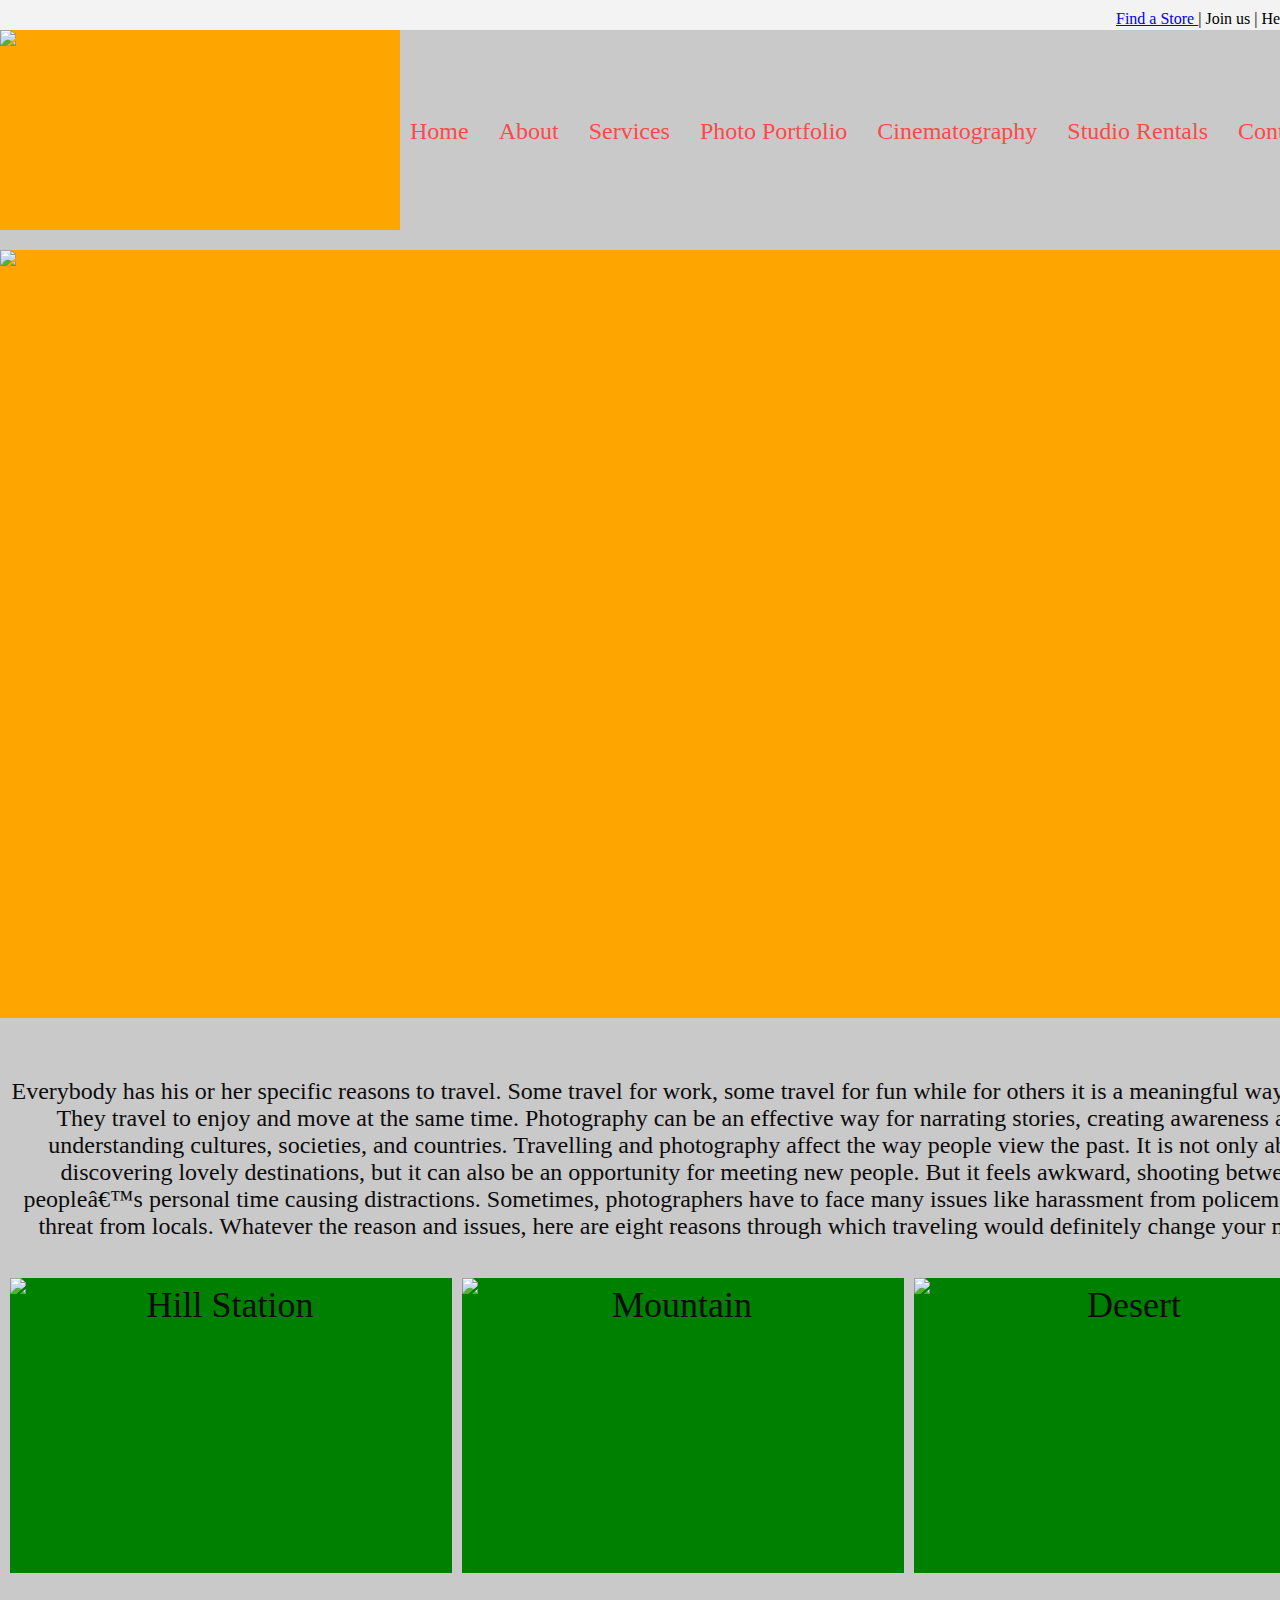
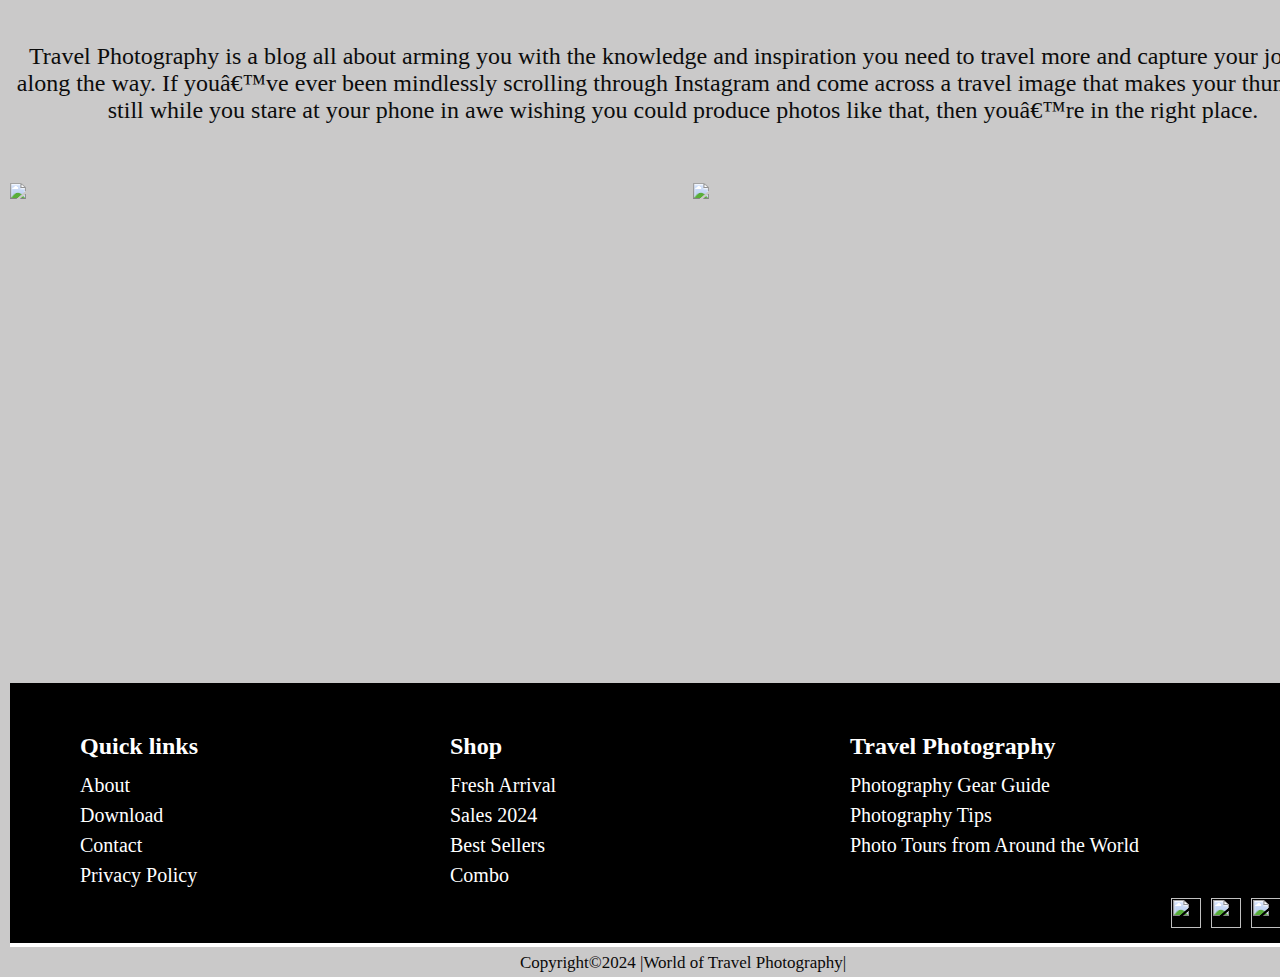
==== index.html @ cd47b2cc "Add files via upload" ====
<!doctype html>
    <html>
    <head>
    <meta charset="utf-a">
    <title>Photography</title>
    <link rel="stylesheet" href="layout.css">
    </head>
    
    <body>
    <div class="container">
    <div class="topbar">
		
	<div class="topcontact"></div>
	<div class="store"> <a href="#">Find a Store </a> | Join us | Help</div>
     
	</div>
    <!-- header start-->
     <div class="header">
    <div class="logo">
    <div class="logoimg"><img src="images/logo.jpg"></div>
    </div>
    <div class="menu">
        <ul>
            <li><a href="index.html">Home</a></li>
            <li><a href="about.html">About</a></li>
            <li><a href="services.html">Services</a></li>
            <li><a href="photoportfolio.html">Photo Portfolio</a></li>
            <li><a href="cinematography.html">Cinematography</a></li>
	    <li><a href="studiorentals.html">Studio Rentals </a></li>
            <li><a href="contact.html">Contact</a></li>

            </ul>   
        </div>
 
    <!--header finish-->


    <!--Banner start-->
    <div class="banner">
    <div class="imgbox"><img src="images/Home2.jpg"></div>
    <div class="title"> Travel Photography</div>
    <div class="content">Travel photography, in general, has become a very tough career field over the last twenty years. Digital cameras have put great photography who were fortunate to produce photos in the past. Image editing software was expensive to customers, so it was only used by professional photographers. But over the past twenty years, prices have plunged and now anyone with more than two hundred dollars can afford a DSLR and professional editing set.</div>
    </div>
    <!--Banner Finish-->


    <!-- start-->
    <div class="maincontent">
    <div class="content2">Everybody has his or her specific reasons to travel. Some travel for work, some travel for fun while for others it is a meaningful way of life. They travel to enjoy and move at the same time. Photography can be an effective way for narrating stories, creating awareness and understanding cultures, societies, and countries. Travelling and photography affect the way people view the past. It is not only about discovering lovely destinations, but it can also be an opportunity for meeting new people. But it feels awkward, shooting between people’s personal time causing distractions. Sometimes, photographers have to face many issues like harassment from policemen and threat from locals. Whatever the reason and issues, here are eight reasons through which traveling would definitely change your mind:</div>    
    </div>
		
		
    <div class="clearfix"></div>
		
    <div class="servicebox">
    <div class="image"><img src="images/service box1.jpg"></div>
    <div class="heading">Hill Station</div>
    
    </div>
    <div class="servicebox">
    <div class="image"><img src="images/service box2.jpg"></div>
    <div class="heading">Mountain</div> 
    </div>

    <div class="servicebox">
    <div class="image"><img src="images/service box3.jpg"></div>
    <div class="heading">Desert</div>
    </div>



    <div class="clearfix"></div>
    <div class="midbanner">
    <div class="content2">Travel Photography is a blog all about arming you with the knowledge and inspiration you need to travel more and capture your journey along the way. If you’ve ever been mindlessly scrolling through Instagram and come across a travel image that makes your thumb stop still while you stare at your phone in awe wishing you could produce photos like that, then you’re in the right place.</div>
    </div>


    <div class="about">
    <div class="aboutimg"><img src="images/about.jpg"></div>
    </div>
    <div class="abouting">
    <div class="aboutingimg"><img src="images/abouting.jpg"></div>
    </div>
    


    <div class="clearfix"></div>
    <div class="btmbanner"></div>
    <div class="footer">
    <div class="footerbox1">
    <h2>Quick links</h2>
    <ul>
    <li><a href="#">About</a></li>	
<li><a href="#">Download</a></li>	
<li><a href="#">Contact</a></li>	
<li><a href="#">Privacy Policy</a></li>	
</ul>
</div>
	<div class="footerbox2 ml">
	<h2>Shop</h2>
	<ul>
	<li><a href="#"> Fresh Arrival</a></li>
	<li><a href="#"> Sales 2024</a></li>
	<li><a href="#"> Best Sellers</a></li>
	<li><a href="#"> Combo </a></li>
	</ul>
	</div>
	
	<div class="footerbox4 ">
     <h2>Travel Photography</h2>
    <ul>
        <li><a href="#"> Photography Gear Guide</a></li>
        <li><a href="#"> Photography Tips</a></li>
        <li><a href="#"> Photo Tours from Around the World</a></li>
    </ul>
    </div>
	<div class="clearfix"></div>
	</div>
   

    <div class="footer2">
    <div class="social">
     <ul>
        <li><img src="images/I-logo.jpg" width="30px" height="30px"></li>
        <li><img src="images/F-logo.jpg" Width="30px" height="30px"></li>
        <li><img src="images/T-logo.jpg" Width="30px" height="30px"></li>
        <li><img src="images/Y-logo.jpg" Width="30px" height="30px"></li>
        </ul>
    </div>
    <div class="credits"> Copyright&copy;2024 |World of Travel Photography|</div>
    </div>
    </div>
</body>
  
</html>
---- layout.css ----
*{margin:0px; padding:0px;}
body {background:#cac9c9;}

.container {width:1366px; height:auto; margin:auto;}


.topbar {width:1366px; height:30px;  background:#f3f3f3;}

.store { width:250px; height:25px; float: right; padding-left:50px; padding-top:10px;}

/* header css start */

.header{ width:1366px; height:100px; }

.logo {width:400px; height:200px; float:left;   margin-bottom:20px; background: orange;}



.menu {width:1366px; height:40px;   padding-top:80px; }

.menu ul {list-style: none;}

.menu ul li { float:left;}

.menu ul li a {  height:32px; color:rgb(250, 74, 74); text-decoration:none;display: block;  text-align:center; font-size:24px; padding:8px 20px 0px 10px;  }

.menu ul li a:hover { color:red; background:yellow;}



/* header css finish */
.banner {width: 1366px; height:768px; background:orange;  position: relative; overflow: hidden;}

.imgbox {width:1366px; height:768px; position: absolute; transition:all; transition-duration:.5s;}

.title {width:350px; height:34px;  color:white; text-align:center; font-size:42px; padding-top:6px; position: absolute; right:340px; transition: all; transition-duration:.5s; opacity:0;}

.content{width:1150px; height:50px;  color:white; text-align:center; font-size:24px; padding-top:50px; padding-left:150px; position:absolute; transition:all; transition-duration:.5s; opacity:0;} 

.banner:hover .imgbox {transform: scale(1.2);}

.banner:hover .title {top:20px; right:450px; opacity:1;}

.banner:hover .content {top:50px;  opacity:1;}


/* content css start */

.maincontent{width:1366px; height:250px; position: relative;}

.content2{width:1366px; height:50px;  color:rgb(12, 12, 12); text-align:center; font-size:24px; padding-top:50px; position:absolute; top: 10px; }

.image {transition: all; transition-duration:.5s; position: absolute;}

.servicebox{width:442px; height:295px;  float:left; margin-left:10px; margin-top:10px; margin-bottom:10px;  background:green; position: relative; overflow: hidden;}

.heading {width:200px; height:34px;  color:rgb(12, 12, 12);  text-align: center; font-size:36px; padding-top: 6px; margin-left: 120px; position: absolute;  transition: all; transition-duration:.5s; opacity:1;}

.servicebox:hover .image {transform: scale(1.2);}


.midbanner {width:1366px; height:200px; position: relative;}



.contactform{width:600px; height:350px; float:right; margin-top:80px; margin-bottom:50px;}

.formlabel {color:rgb(15, 15, 15); font-size:24px; width:400px; height:30px; margin-left:200px; display: block;}

.formcontrol {width: 280px; height:40px; border:none; padding-left:20px; border-radius:5px; margin-bottom:10px; margin-left:200px; color:black;}

.textarea {width: 280px; height:40px; border:none; padding-left:20px; border-radius:5px; margin-bottom:10px; margin-left:200px;}





.self{width:1366px; height:250px; position: relative;}
.intro{width:500px; height:100px;  margin-left:582px;  color:rgb(12, 12, 12); font-size:40px; margin-top:100px; font-family:Georgia, 'Times New Roman', Times, serif }
.intro1{width:500px; height:100px;  margin-left:482px;  color:rgb(12, 12, 12); font-size:40px; margin-top:100px; font-family:Georgia, 'Times New Roman', Times, serif }
.details{width:1366px; height:150px;  color:rgb(12, 12, 12); text-align:center; font-size:24px; padding-top:50px; position:absolute; top: 10px;}






.japan{width: 1366px; height:480px;   position: relative; overflow: hidden;  margin-top: 100px; }
.panimg{width:600px; height:450px; float: left; background: #3eb0b3;}
.pan{width:550px; height:400px; color:rgb(12, 12, 12); font-size:24px;  overflow: hidden; padding-left:200px;  margin-top:50px;} 

.tokyo{width: 1366px; height:530px;   position: relative; overflow: hidden;  padding-top: 20px; }
.tokimg{width:600px; height:450px; float: right;}
.tok{width:550px; height:400px; color:rgb(12, 12, 12); font-size:24px;  overflow: hidden; margin-top:100px; } 








.about {width:663px; height:450px;  float:left; margin-left:10px; margin-right:10px;}
.abouting {width:663px; height:450px;  float:left; margin-left:10px; margin-right:10px;}


.footer{width:1346px; height:210px;  background:black; margin-left:10px; margin-top:50px;}

.footerbox1 {width:350px; height:160px; float:left; margin-left:50px; margin-top:40px;}
.footerbox1 h2 {color:white; margin:10px 0 0 20px;}
.footerbox1 ul {list-style:none; margin:10px 0 0 20px;}
.footerbox1 ul a {color:white; text-decoration:none; font-size:20px; line-height:30px;}
.footerbox1 ul a:hover{color:orange;}


.footerbox2 {width:350px; height:160px;  float:left; margin-left:50px; margin-top:40px;}
.footerbox2 h2 {color:white; margin:10px 0 0 20px;}
.footerbox2 ul {list-style:none; margin:10px 0 0 20px;}
.footerbox2 ul a {color:white; text-decoration:none; font-size:20px; line-height:30px;}
.footerbox2 ul a:hover{color:orange;}

.footerbox4{width:350px; height:160px; float:left; margin-left:50px; margin-top:40px;}
.footerbox4 h2 {color:white; margin:10px 0 0 20px;}
.footerbox4 ul {list-style:none; margin:10px 0 0 20px;}
.footerbox4 ul a {color:white; text-decoration:none; font-size:20px; line-height:30px;}
.footerbox4 ul a:hover{color:orange;}

.credits{width:1346px; height:24px; margin-top:10px; text-align:center; color:rgb(10, 10, 10); padding-top:6px; border-top:4px solid white;font-size:17px;}

.ml {margin-left:20px;}

.footer2 {width:1346px; height:50px;background:black; margin-left:10px;}
 
*{margin:0px; padding: 0px;}
.social{width:1366px; height:40px; ;}

.social ul {list-style: none; margin-right:50px;}

.social ul li { float:right; margin:5px;}

.gallery {width:1366px; height: 2400px; margin-top: 300px; padding-left:80px; box-sizing: border-box;}


.gallery1 {width:1286px; height:1850px; margin-top: 100px; padding-left: 80px; }
.gallery3{width:1366px; height: 1400px; margin-top: 50px; }
.gallery4{width:1366px; height: 1850px; margin-top: 50px; }
.gallery5{width:1366px; height: 7400px; margin-top: 100px; }

.clearfix {clear:both;}



.banner1 {width: 1366px; height:768px; position: relative; overflow: hidden;}

.imgbox {width:1366px; height:768px; position: absolute; transition:all; transition-duration:.5s;}

.title {width:350px; height:34px;  color:rgb(12, 12, 12); text-align:center; font-size:50px; padding-top:6px; position: absolute; right:340px; transition: all; transition-duration:.5s; opacity:0;}

.content{width:1150px; height:50px;  color:rgb(255, 253, 253); text-align:center; font-size:24px; padding-top:50px; padding-left:150px; position:absolute; transition:all; transition-duration:.5s; opacity:0;} 

.banner1:hover .imgbox {transform: scale(1.2);}

.banner1:hover .title {top:20px; right:450px; opacity:1;}

.banner1:hover .content {top:50px;  opacity:1;}





.btn { width:120px; height:32px; text-align: center; display: block; background: #a230ed; text-decoration:none; color:white; padding-top:8px; border-radius:5px; transition:all; transition-duration:0.5s;}
    
.btn:hover { background: #3eb0b3; }


.videobox{width:1286px; height:770px;  padding-left:80px; }



.studio1{width:650px; height:450px;float:left; margin-left:20px; margin-bottom:20px;}


.studioimg{width:650px; height:450px; position: absolute; transition:all; transition-duration:.5s;}
.button{ width:100px; height:50px; margin-left:225px; margin-top:5px}
.studio2{width:650px; height:450px; float:left; margin-left:20px; margin-bottom:20px;}

.button1{ width:100px; height:50px; margin-left:250px; margin-top:5px}


.studio1details{width:850px; height:600px; float:left; margin-bottom:20px; }
.studio1details1{width:400px; height:300px; float:right; margin-bottom:20px; margin-top: 180px;}
.studiotitle{text-align: center; font-size:46px; margin-bottom:20px; color:white; margin-top: 20px; background:rgb(145, 143, 143);} 
.studiospec{margin-left:10px; font-size:24px; color:black}

.intro3{width:500px; height:100px;  margin-left:582px;  color:rgb(12, 12, 12); font-size:40px; margin-top:200px; font-family:Georgia, 'Times New Roman', Times, serif }
.details1{width:1366px; height:150px;  color:rgb(12, 12, 12); text-align:center; font-size:24px;  position:absolute; margin-top: 10px;}


.gap { margin-left:20px;}
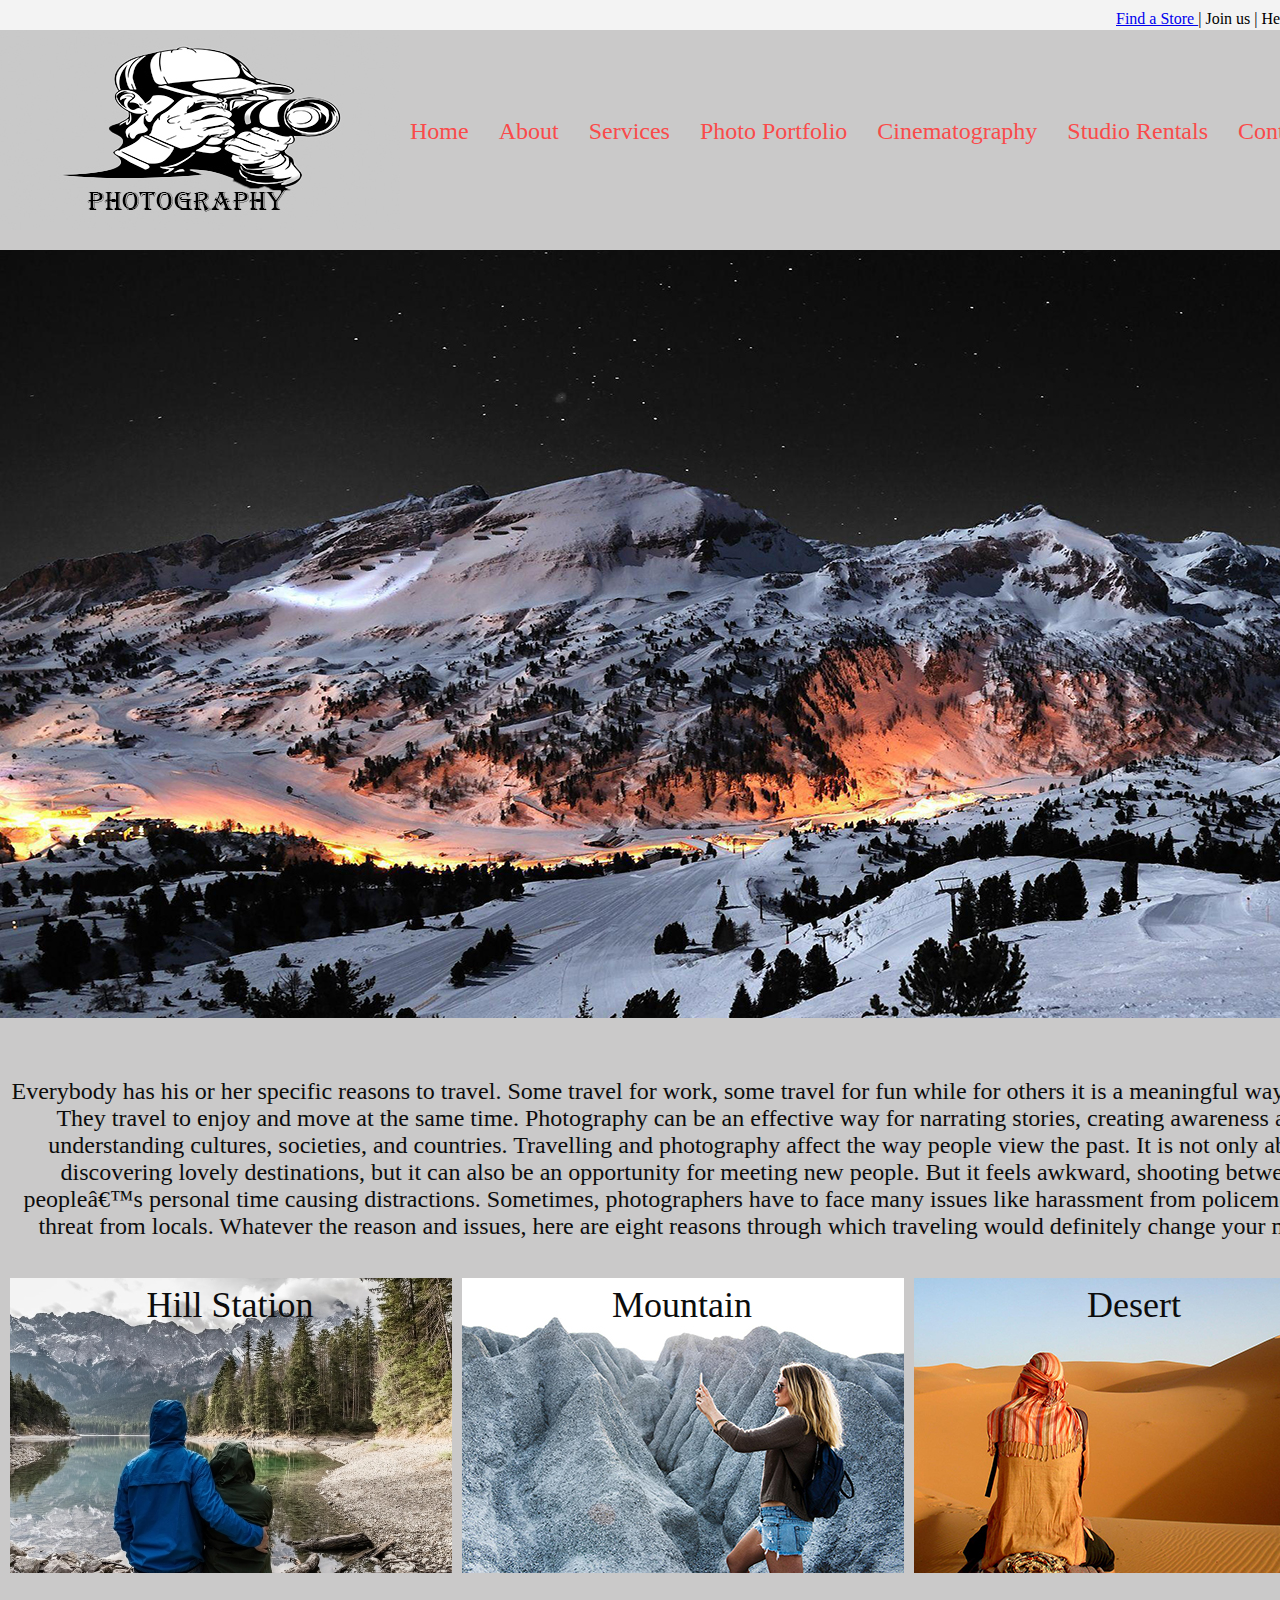
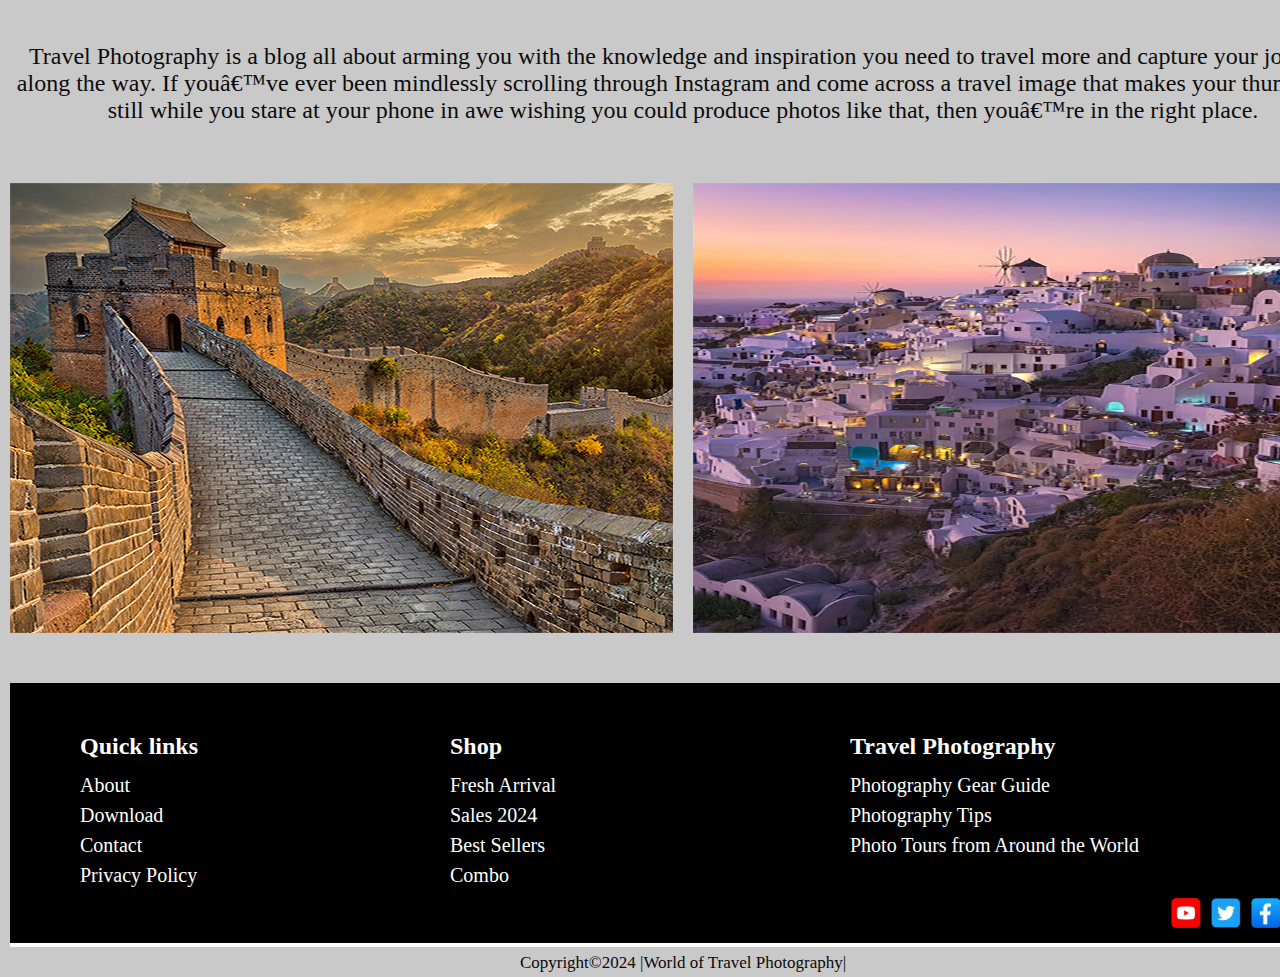
==== commit f07dc1d2: "Update index.html" ====
--- a/index.html
+++ b/index.html
@@ -22,7 +22,7 @@
     <div class="menu">
         <ul>
             <li><a href="index.html">Home</a></li>
-            <li><a href="about.html">About</a></li>
+            <li><a href="About.html">About</a></li>
             <li><a href="services.html">Services</a></li>
             <li><a href="photoportfolio.html">Photo Portfolio</a></li>
             <li><a href="cinematography.html">Cinematography</a></li>
